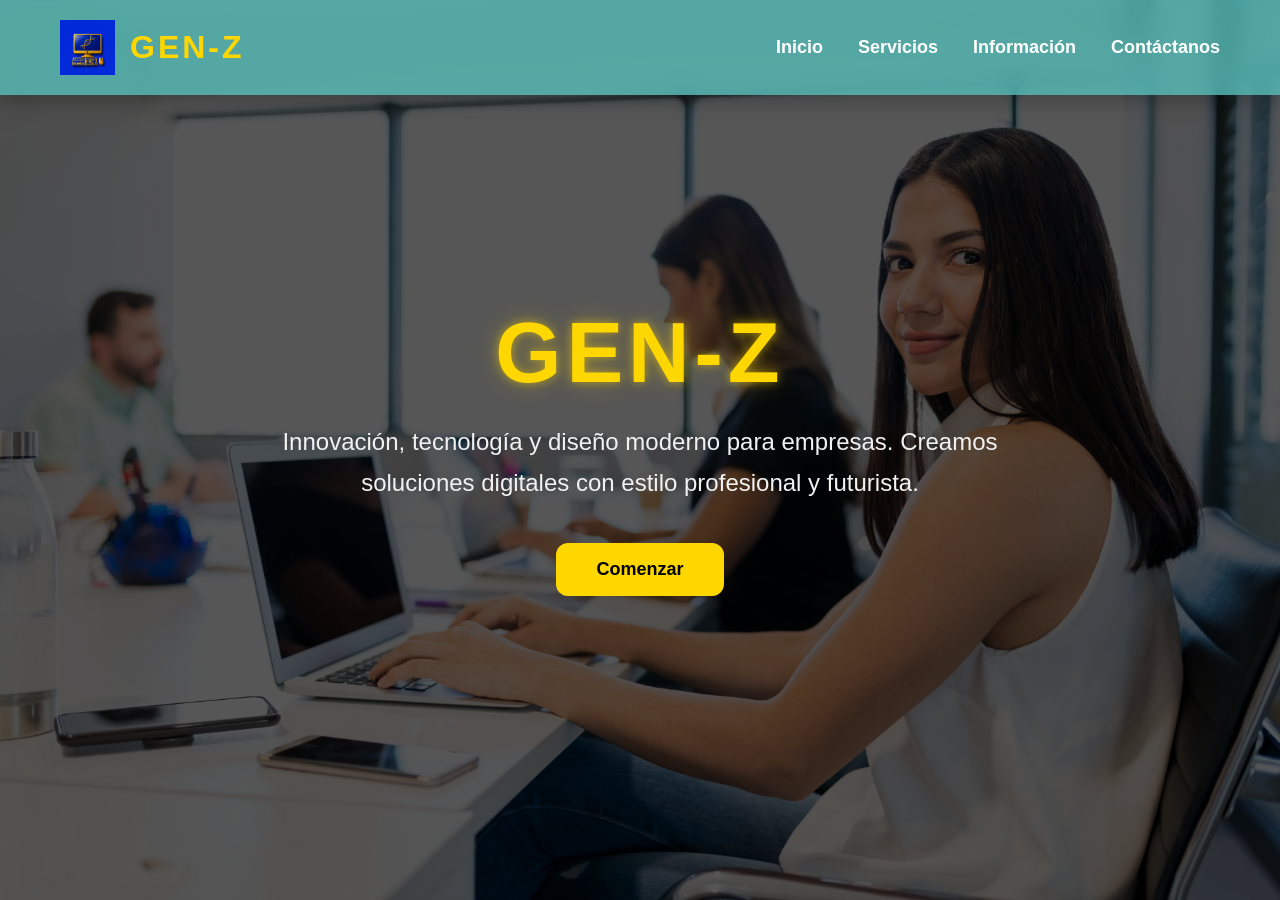
==== index.html @ 5c057eac "Primer commit" ====
<!DOCTYPE html>
<html lang="es">

<head>
    <meta charset="UTF-8">
    <meta name="viewport" content="width=device-width, initial-scale=1.0">

    <link rel="stylesheet" href="/style.css">

    <title>GEN-Z</title>
</head>

<body>

    <!-- NAVBAR -->

    <header>

        <div class="logo">
            <img src="/img/logo.png" alt="Logo">
            <h2>GEN-Z</h2>
        </div>

        <nav>
            <ul>
                <li><a href="">Inicio</a></li>
                <li><a href="">Servicios</a></li>
                <li><a href="/informacion.html"/>Información</a></li>
                <li><a href="/contactanos.html">Contáctanos</a></li>
            </ul>
        </nav>

    </header>

    <!-- HERO / BANNER -->

    <section class="hero">

        <div class="overlay"></div>

        <div class="hero-content">

          

            <h1>GEN-Z</h1>

            <p>
                Innovación, tecnología y diseño moderno para empresas.
                Creamos soluciones digitales con estilo profesional y futurista.
            </p>

            <a href="" class="btn">Comenzar</a>

        </div>

    </section>

</body>

</html>
---- style.css ----
*{
    margin:0;
    padding:0;
    box-sizing:border-box;
    font-family:Arial, Helvetica, sans-serif;
}

body{
    background:#e2e2e5;
    color:white;
}

/* NAVBAR */

header{
    width:100%;
    padding:20px 60px;

    display:flex;
    justify-content:space-between;
    align-items:center;

     background:#59c2bec5;

    backdrop-filter:blur(10px);

    position:fixed;
    top:0;
    left:0;

    z-index:1000;

    box-shadow:0 5px 20px rgba(0,0,0,0.25);
}

/* LOGO */

.logo{
    display:flex;
    align-items:center;
    gap:15px;
}

.logo img{
    width:55px;
    height:55px;
    object-fit:cover;
}

.logo h2{
    font-size:32px;
    color:gold;
    letter-spacing:3px;
}

/* MENU */

nav ul{
    display:flex;
    list-style:none;
    gap:35px;
}

nav ul li a{
    text-decoration:none;
    color:white;
    font-size:18px;
    transition:0.3s;
    font-weight:bold;
}

nav ul li a:hover{
    color:gold;
}

/* HERO SECTION */

.hero{
    width:100%;
    height:100vh;

    display:flex;
    justify-content:center;
    align-items:center;

    position:relative;

    background:
    linear-gradient(rgba(0,0,0,0.55), rgba(0,0,0,0.55)),
    url("/img/banner.jpg");

    background-size:cover;
    background-position:center;
    background-repeat:no-repeat;

    overflow:hidden;
}

/* OSCURECER EL BANNER */

.overlay{
    position:absolute;
    width:100%;
    height:100%;
    background:rgba(0,0,0,0.25);
}

/* CONTENIDO */

.hero-content{
    position:relative;
    z-index:2;

    max-width:850px;

    text-align:center;

    padding:20px;

    animation:fade 1.2s ease;
}

/* LOGO CENTRAL */

.hero-logo{
    width:170px;
    margin-bottom:25px;

    filter:
    drop-shadow(0 0 15px rgba(255,215,0,0.4));
}

/* TITULO */

.hero-content h1{
    font-size:85px;

    color:gold;

    margin-bottom:20px;

    letter-spacing:5px;

    text-shadow:
    0 0 10px rgba(255,215,0,0.5),
    0 0 25px rgba(255,215,0,0.3);
}

/* TEXTO */

.hero-content p{
    font-size:24px;

    line-height:1.7;

    margin-bottom:40px;

    color:#f1f1f1;
}

/* BOTON */

.btn{
    display:inline-block;

    padding:16px 40px;

    background:gold;

    color:black;

    text-decoration:none;

    border-radius:12px;

    font-weight:bold;

    font-size:18px;

    transition:0.3s;
}

.btn:hover{
    transform:scale(1.07);

    box-shadow:
    0 0 20px gold,
    0 0 40px rgba(255,215,0,0.4);
}

/* ANIMACION */

@keyframes fade{

    from{
        opacity:0;
        transform:translateY(40px);
    }

    to{
        opacity:1;
        transform:translateY(0);
    }

}
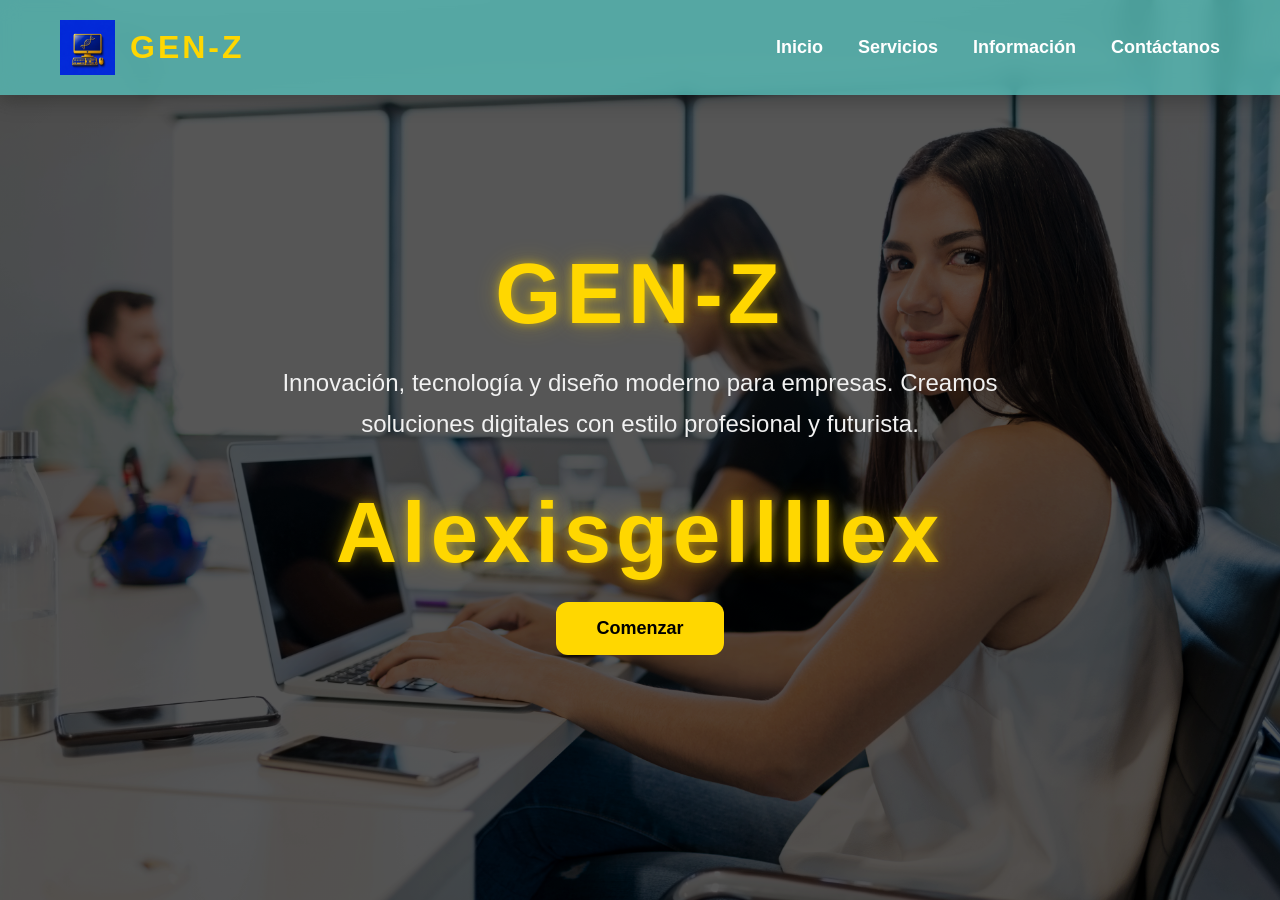
==== commit d587158d: "Akiste en titulo nuevo prueba" ====
--- a/index.html
+++ b/index.html
@@ -42,13 +42,14 @@
 
           
 
-            <h1>GEN-Z</h1>
+            <h1>GEN-Z</h1>  
 
             <p>
                 Innovación, tecnología y diseño moderno para empresas.
                 Creamos soluciones digitales con estilo profesional y futurista.
             </p>
 
+            <h1>Alexisgellllex</h1>
             <a href="" class="btn">Comenzar</a>
 
         </div>
